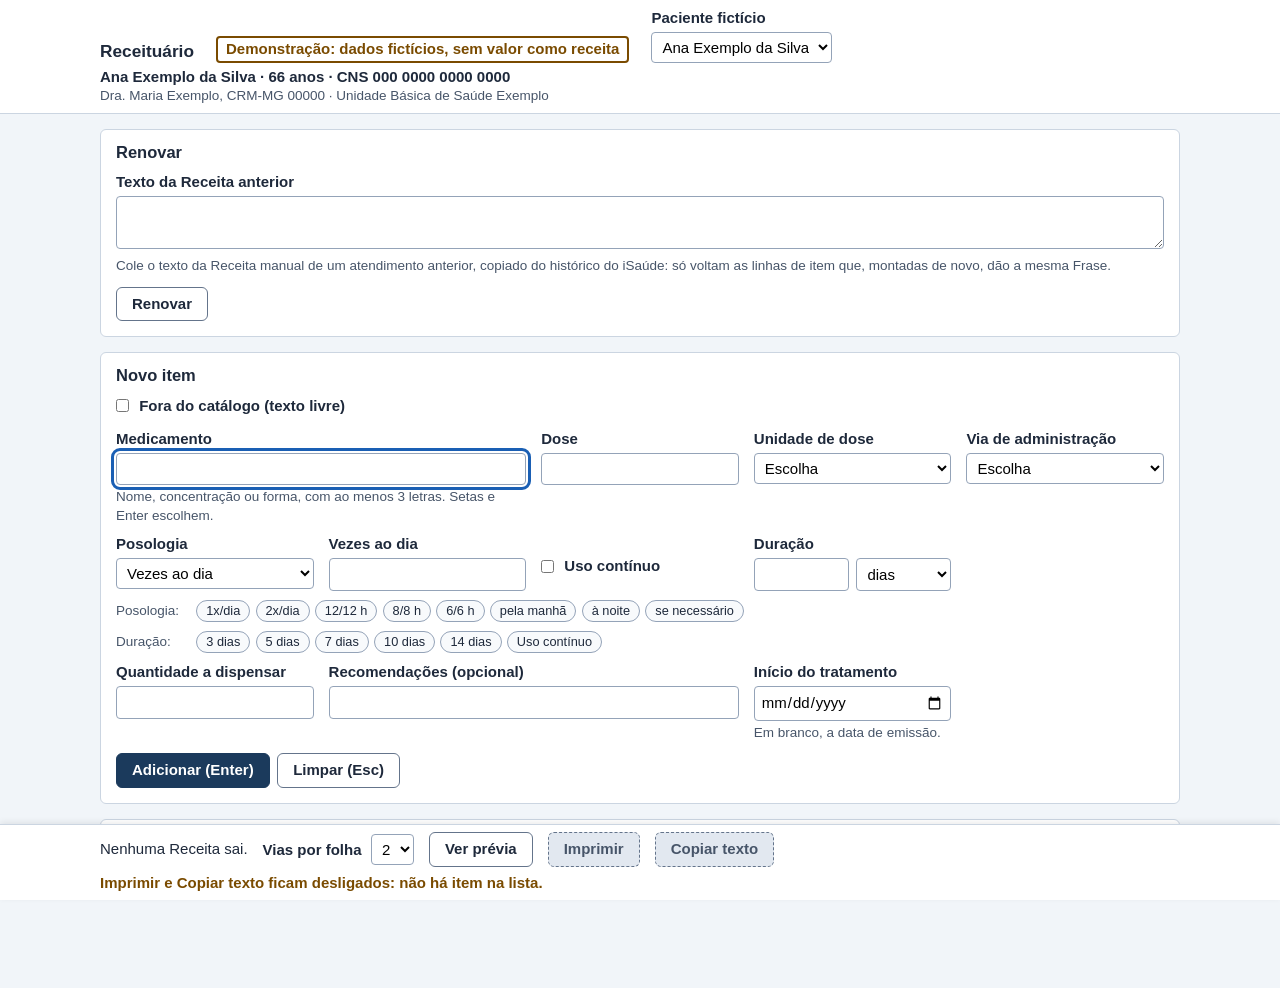
==== index.html @ 1be829ef "Publicação do Receituário (prescritor db83e1a)" ====
<!doctype html>
<html lang="pt-BR">
<head>
  <meta charset="utf-8">
  <meta name="viewport" content="width=device-width, initial-scale=1">
  <!-- A página não usa a rede nem envia formulário: a política vale em qualquer hospedagem. -->
  <meta http-equiv="Content-Security-Policy" content="default-src 'self'; connect-src 'none'; form-action 'none'; base-uri 'none'; object-src 'none'">
  <title>Receituário</title>
  <link rel="stylesheet" href="estilo.css">
  <script type="module" src="tela.js"></script>
</head>
<body>
  <!-- O topo fixo: quem é o paciente, quem prescreve e onde. Os dados vêm do iSaúde, pelo Favorito, ou da
       demonstração, com a página aberta direto. -->
  <header class="topo tela">
    <h1>Receituário</h1>
    <p class="selo" id="selo" hidden>Demonstração: dados fictícios, sem valor como receita</p>
    <div class="campo" id="bloco-paciente-ficticio" hidden>
      <label for="paciente-ficticio">Paciente fictício</label>
      <select id="paciente-ficticio"></select>
    </div>
    <div class="atendimento">
      <p id="topo-paciente"></p>
      <p id="topo-atendimento"></p>
    </div>
  </header>

  <!-- Aberta pelo Favorito: a espera pelos dados do iSaúde ou o motivo de eles não terem chegado. -->
  <p class="estado tela" id="estado" role="status"></p>

  <!-- Só aparece com os dados: os do Favorito ou os da demonstração. -->
  <main class="tela" id="principal" hidden>
    <!-- O Texto para colar da Receita anterior, copiado da Receita manual no histórico do iSaúde, volta como itens
         (ADR 0008). -->
    <section class="quadro" aria-labelledby="titulo-renovar">
      <h2 id="titulo-renovar">Renovar</h2>
      <label for="texto-renovar">Texto da Receita anterior</label>
      <textarea id="texto-renovar" rows="2" spellcheck="false" aria-describedby="ajuda-renovar"></textarea>
      <p class="ajuda" id="ajuda-renovar">Cole o texto da Receita manual de um atendimento anterior, copiado do histórico do iSaúde: só voltam as linhas de item que, montadas de novo, dão a mesma Frase.</p>
      <div class="botoes"><button type="button" class="botao" id="renovar">Renovar</button></div>
      <p class="resultado" id="resultado-renovar" role="status"></p>
      <ul class="nao-reconhecidas" id="nao-reconhecidas" aria-label="Linhas que não voltaram"></ul>
    </section>

    <!-- Enter adiciona o item (ou grava a edição), e Esc limpa o formulário (ou cancela a edição). -->
    <form id="item" class="quadro" autocomplete="off" novalidate aria-labelledby="titulo-item">
      <h2 id="titulo-item">Novo item</h2>

      <!-- Antes do Medicamento: o Tab do Medicamento vai direto à Dose, e Shift+Tab chega à caixa. -->
      <label for="foraDoCatalogo"><input type="checkbox" id="foraDoCatalogo"> Fora do catálogo (texto livre)</label>

      <div class="grade">
        <div class="campo largo" id="bloco-texto-livre" hidden>
          <label for="textoLivre">Medicamento fora do catálogo</label>
          <input id="textoLivre" autocomplete="off" spellcheck="false" aria-describedby="ajuda-texto-livre msgs-textoLivre">
          <p class="ajuda" id="ajuda-texto-livre">O nome, a concentração e a forma, como vão para a Frase.</p>
          <div class="msgs" id="msgs-textoLivre"></div>
        </div>
        <div class="campo" id="bloco-fornecimento" hidden>
          <label for="unidadeFornecimento">Unidade de fornecimento</label>
          <select id="unidadeFornecimento" aria-describedby="msgs-unidadeFornecimento"></select>
          <div class="msgs" id="msgs-unidadeFornecimento"></div>
        </div>
        <div class="campo largo" id="bloco-produto">
          <label for="produto">Medicamento</label>
          <div class="combobox">
            <input id="produto" type="text" autocomplete="off" spellcheck="false"
              role="combobox" aria-autocomplete="list" aria-expanded="false" aria-controls="lista-produtos"
              aria-describedby="ajuda-busca msgs-produto">
            <ul id="lista-produtos" class="resultados" role="listbox" aria-label="Produtos encontrados" hidden></ul>
          </div>
          <p class="ajuda" id="ajuda-busca">Nome, concentração ou forma, com ao menos 3 letras. Setas e Enter escolhem.</p>
          <!-- A contagem só para o leitor de tela: a lista já a mostra a quem enxerga. -->
          <p class="so-leitor" id="resumo-busca" role="status"></p>
          <div class="msgs" id="msgs-produto"></div>
        </div>
        <!-- Escondida na fracionada e nas Etapas, que têm a Dose de cada Turno e de cada Etapa. -->
        <div class="campo" id="bloco-dose">
          <label for="dose">Dose</label>
          <!-- Sem inputmode="decimal": o teclado numérico do celular não tem a barra de "1/2". -->
          <input id="dose" autocomplete="off" aria-describedby="msgs-dose">
          <div class="msgs" id="msgs-dose"></div>
        </div>
        <div class="campo">
          <label for="unidade">Unidade de dose</label>
          <select id="unidade" aria-describedby="msgs-unidade"></select>
          <div class="msgs" id="msgs-unidade"></div>
        </div>
        <div class="campo">
          <label for="viaAdministracao">Via de administração</label>
          <select id="viaAdministracao" aria-describedby="msgs-viaAdministracao"></select>
          <div class="msgs" id="msgs-viaAdministracao"></div>
        </div>
      </div>

      <div class="grade">
        <div class="campo">
          <label for="posologia">Posologia</label>
          <select id="posologia" aria-describedby="msgs-posologia">
            <option value="vezes_ao_dia" selected>Vezes ao dia</option>
            <option value="intervalo_horas">Intervalo de horas</option>
            <option value="por_turno">Por Turno</option>
            <!-- Uma Dose por Turno: na Montagem, é a Posologia por Turno sem o Turno escolhido. -->
            <option value="fracionada">Fracionada</option>
            <option value="vezes_por_semana">Vezes por semana</option>
            <option value="vezes_por_mes">Vezes por mês</option>
            <option value="dias_alternados">Dias alternados</option>
            <option value="se_necessario">Se necessário</option>
            <option value="dose_unica">Dose única</option>
            <option value="etapas">Etapas (desmame)</option>
          </select>
          <div class="msgs" id="msgs-posologia"></div>
        </div>
        <!-- Um campo por tipo de Posologia, e só o do tipo escolhido aparece. O escondido guarda o que foi digitado. -->
        <div class="campo" data-posologia="vezes_ao_dia">
          <label for="vezes">Vezes ao dia</label>
          <input id="vezes" inputmode="numeric" aria-describedby="msgs-vezes">
          <div class="msgs" id="msgs-vezes"></div>
        </div>
        <div class="campo" data-posologia="intervalo_horas" hidden>
          <label for="horas">A cada quantas horas</label>
          <input id="horas" inputmode="numeric" aria-describedby="msgs-horas">
          <div class="msgs" id="msgs-horas"></div>
        </div>
        <div class="campo" data-posologia="por_turno" hidden>
          <label for="turno">Turno</label>
          <select id="turno" aria-describedby="msgs-turno">
            <option value="" selected>Escolha</option>
            <option value="manha">Manhã</option>
            <option value="tarde">Tarde</option>
            <option value="noite">Noite</option>
          </select>
          <div class="msgs" id="msgs-turno"></div>
        </div>
        <div class="campo" data-posologia="fracionada" hidden>
          <label for="dose-manha">Dose pela manhã</label>
          <input id="dose-manha" autocomplete="off" aria-describedby="msgs-dose-manha">
          <div class="msgs" id="msgs-dose-manha"></div>
        </div>
        <div class="campo" data-posologia="fracionada" hidden>
          <label for="dose-tarde">Dose à tarde</label>
          <input id="dose-tarde" autocomplete="off" aria-describedby="msgs-dose-tarde">
          <div class="msgs" id="msgs-dose-tarde"></div>
        </div>
        <div class="campo" data-posologia="fracionada" hidden>
          <label for="dose-noite">Dose à noite</label>
          <input id="dose-noite" autocomplete="off" aria-describedby="ajuda-turnos msgs-dose-noite">
          <p class="ajuda" id="ajuda-turnos">Deixe em branco o Turno sem Dose.</p>
          <div class="msgs" id="msgs-dose-noite"></div>
        </div>
        <div class="campo" data-posologia="vezes_por_semana" hidden>
          <label for="vezes-semana">Vezes por semana</label>
          <input id="vezes-semana" inputmode="numeric" aria-describedby="msgs-vezes-semana">
          <div class="msgs" id="msgs-vezes-semana"></div>
        </div>
        <div class="campo" data-posologia="vezes_por_mes" hidden>
          <label for="vezes-mes">Vezes por mês</label>
          <input id="vezes-mes" inputmode="numeric" aria-describedby="msgs-vezes-mes">
          <div class="msgs" id="msgs-vezes-mes"></div>
        </div>
        <div class="campo" data-posologia="dias_alternados" hidden>
          <label for="aCadaDias">A cada quantos dias</label>
          <input id="aCadaDias" inputmode="numeric" aria-describedby="ajuda-aCadaDias msgs-aCadaDias">
          <p class="ajuda" id="ajuda-aCadaDias">2 é dia sim, dia não.</p>
          <div class="msgs" id="msgs-aCadaDias"></div>
        </div>
        <div class="campo" data-posologia="se_necessario" hidden>
          <label for="sintoma">Condição do se necessário</label>
          <select id="sintoma" aria-describedby="msgs-sintoma"></select>
          <div class="msgs" id="msgs-sintoma"></div>
        </div>
        <div class="campo" data-posologia="se_necessario" hidden>
          <label for="horas-minimas">Intervalo mínimo, em horas</label>
          <input id="horas-minimas" inputmode="numeric" aria-describedby="msgs-horas-minimas">
          <div class="msgs" id="msgs-horas-minimas"></div>
        </div>
        <div class="campo" data-posologia="se_necessario" hidden>
          <label for="maximoPorDia">No máximo, vezes ao dia (opcional)</label>
          <input id="maximoPorDia" inputmode="numeric" aria-describedby="msgs-maximoPorDia">
          <div class="msgs" id="msgs-maximoPorDia"></div>
        </div>
        <div class="campo" id="bloco-uso-continuo">
          <label class="caixa" for="usoContinuo"><input type="checkbox" id="usoContinuo" aria-describedby="msgs-usoContinuo"> Uso contínuo</label>
          <div class="msgs" id="msgs-usoContinuo"></div>
        </div>
        <!-- Escondida no Uso contínuo, que usa o Período de dispensação. -->
        <div class="campo" id="bloco-duracao">
          <label for="duracao">Duração</label>
          <div class="par">
            <input id="duracao" inputmode="numeric" aria-describedby="msgs-duracao">
            <select id="duracao-unidade" aria-label="Unidade da duração">
              <option value="dia">dias</option>
              <option value="semana">semanas</option>
              <option value="mes">meses</option>
            </select>
          </div>
          <div class="msgs" id="msgs-duracao"></div>
        </div>
        <div class="campo" id="bloco-periodo" hidden>
          <label for="periodoDispensacao">Período de dispensação, em dias</label>
          <input id="periodoDispensacao" inputmode="numeric" aria-describedby="ajuda-periodo msgs-periodoDispensacao">
          <p class="ajuda" id="ajuda-periodo">Em branco, vale o padrão do Tipo de receita.</p>
          <div class="msgs" id="msgs-periodoDispensacao"></div>
        </div>
      </div>

      <fieldset class="etapas" data-posologia="etapas" hidden>
        <legend>Etapas</legend>
        <p class="ajuda" id="ajuda-etapas">Cada Etapa começa quando a anterior termina. A Dose vai na Unidade de dose escolhida acima.</p>
        <div class="campo">
          <label for="numero-de-etapas">Quantas Etapas</label>
          <select id="numero-de-etapas" aria-describedby="ajuda-etapas">
            <option selected>2</option>
            <option>3</option>
            <option>4</option>
            <option>5</option>
            <option>6</option>
          </select>
        </div>
        <!-- As Etapas saem do modelo abaixo. -->
        <div id="etapas"></div>
        <p class="ajuda" id="conta-etapas"></p>
      </fieldset>

      <!-- Os atalhos preenchem os campos, que continuam editáveis. Ficam fora da ordem do Tab. -->
      <div class="atalhos" role="group" aria-label="Atalhos de Posologia">
        <span>Posologia:</span>
        <button type="button" tabindex="-1" data-posologia-atalho="vezes_ao_dia" data-campo="vezes" data-valor="1">1x/dia</button>
        <button type="button" tabindex="-1" data-posologia-atalho="vezes_ao_dia" data-campo="vezes" data-valor="2">2x/dia</button>
        <button type="button" tabindex="-1" data-posologia-atalho="intervalo_horas" data-campo="horas" data-valor="12">12/12 h</button>
        <button type="button" tabindex="-1" data-posologia-atalho="intervalo_horas" data-campo="horas" data-valor="8">8/8 h</button>
        <button type="button" tabindex="-1" data-posologia-atalho="intervalo_horas" data-campo="horas" data-valor="6">6/6 h</button>
        <button type="button" tabindex="-1" data-posologia-atalho="por_turno" data-campo="turno" data-valor="manha">pela manhã</button>
        <button type="button" tabindex="-1" data-posologia-atalho="por_turno" data-campo="turno" data-valor="noite">à noite</button>
        <button type="button" tabindex="-1" data-posologia-atalho="se_necessario" data-campo="sintoma">se necessário</button>
      </div>
      <div class="atalhos" id="atalhos-duracao" role="group" aria-label="Atalhos de duração">
        <span>Duração:</span>
        <button type="button" tabindex="-1" data-campo="duracao" data-valor="3">3 dias</button>
        <button type="button" tabindex="-1" data-campo="duracao" data-valor="5">5 dias</button>
        <button type="button" tabindex="-1" data-campo="duracao" data-valor="7">7 dias</button>
        <button type="button" tabindex="-1" data-campo="duracao" data-valor="10">10 dias</button>
        <button type="button" tabindex="-1" data-campo="duracao" data-valor="14">14 dias</button>
        <button type="button" tabindex="-1" data-campo="usoContinuo">Uso contínuo</button>
      </div>

      <div class="grade">
        <!-- Escondida nas Etapas, que têm a Quantidade a dispensar de cada Etapa. -->
        <div class="campo" id="bloco-quantidade">
          <label for="quantidadeDispensar">Quantidade a dispensar</label>
          <!-- Em branco, vale a sugerida, que aparece no campo; o número digitado é o Ajuste manual. -->
          <input id="quantidadeDispensar" inputmode="numeric" aria-describedby="ajuda-quantidade msgs-quantidadeDispensar">
          <p class="ajuda" id="ajuda-quantidade"></p>
          <div class="msgs" id="msgs-quantidadeDispensar"></div>
        </div>
        <div class="campo largo">
          <label for="recomendacoes">Recomendações (opcional)</label>
          <!-- Uma linha só: o Texto para colar leva o item numa linha, e a Renovação lê linha a linha. -->
          <input id="recomendacoes" autocomplete="off" aria-describedby="msgs-recomendacoes">
          <div class="msgs" id="msgs-recomendacoes"></div>
        </div>
        <div class="campo">
          <label for="inicio">Início do tratamento</label>
          <input id="inicio" type="date" aria-describedby="ajuda-inicio msgs-inicio">
          <p class="ajuda" id="ajuda-inicio">Em branco, a data de emissão.</p>
          <div class="msgs" id="msgs-inicio"></div>
        </div>
        <!-- Só aparece quando a Montagem a pede: a Receita de Controle Especial acima do limite de tratamento. -->
        <div class="campo largo" id="bloco-justificativa" hidden>
          <label for="justificativa">Justificativa, com o CID</label>
          <input id="justificativa" autocomplete="off" aria-describedby="ajuda-justificativa msgs-justificativa">
          <p class="ajuda" id="ajuda-justificativa">Por exemplo: "CID F33.2: tratamento de manutenção". Sai impressa nas 2 Vias.</p>
          <div class="msgs" id="msgs-justificativa"></div>
        </div>
      </div>

      <!-- O que não é de nenhum campo da tela. -->
      <div class="msgs" id="msgs-geral"></div>
      <p class="frase-ao-vivo" id="frase" aria-live="polite"></p>

      <div class="botoes">
        <button type="button" class="botao primario" id="salvar">Adicionar (Enter)</button>
        <button type="button" class="botao" id="limpar">Limpar (Esc)</button>
      </div>
    </form>

    <section class="quadro" aria-labelledby="titulo-itens">
      <h2 id="titulo-itens">Itens</h2>
      <ol class="itens-da-lista" id="itens"></ol>
      <p class="vazio" id="sem-itens">Nenhum item.</p>
    </section>
  </main>

  <!-- A barra fixa: as Receitas que vão sair, os alertas e os bloqueios, e os botões. -->
  <footer class="barra tela" id="barra" aria-label="Resumo das Receitas" hidden>
    <div class="linha">
      <p id="receitas-que-saem"></p>
      <div class="vias">
        <label for="vias-por-folha">Vias por folha</label>
        <select id="vias-por-folha">
          <option>1</option>
          <option selected>2</option>
        </select>
      </div>
      <button type="button" class="botao" id="ver-previa">Ver prévia</button>
      <button type="button" class="botao primario" id="imprimir" aria-describedby="motivo-desligado">Imprimir</button>
      <button type="button" class="botao" id="copiar" aria-describedby="motivo-desligado">Copiar texto</button>
      <p class="alerta" id="motivo-desligado"></p>
      <!-- Não some sozinho: só quando a lista muda e o texto copiado deixa de ser o da Receita. -->
      <p id="copiado" aria-live="polite"></p>
    </div>
    <div class="msgs" id="avisos-da-barra"></div>
  </footer>

  <!-- A prévia, por cima da tela: Esc fecha (é o próprio <dialog>). -->
  <dialog class="previa tela" id="previa" aria-labelledby="titulo-previa">
    <div class="cabeca">
      <h2 id="titulo-previa">Prévia do impresso</h2>
      <button type="button" class="botao" id="fechar-previa">Fechar (Esc)</button>
    </div>
    <div class="msgs" id="avisos-previa"></div>
    <div id="folhas-previa"></div>
  </dialog>
  <!-- O que o papel leva: as mesmas folhas da prévia, postas aqui antes de imprimir. -->
  <div class="impressao" id="impressao"></div>

  <!-- O modelo de uma Etapa: a tela o copia uma vez por Etapa, com {i} trocado pelo índice, a partir de 0, e {n} pelo
       número. Os ids são o campo do erro da Montagem: "etapas[0].dose". -->
  <template id="modelo-etapa">
    <fieldset class="etapa grade">
      <legend>Etapa {n}</legend>
      <div class="campo">
        <label for="etapas[{i}].dose">Dose</label>
        <input id="etapas[{i}].dose" autocomplete="off" aria-describedby="msgs-etapas[{i}].dose">
        <div class="msgs" id="msgs-etapas[{i}].dose"></div>
      </div>
      <div class="campo">
        <label for="etapas[{i}].posologia">Posologia</label>
        <select id="etapas[{i}].posologia" aria-describedby="msgs-etapas[{i}].posologia">
          <option value="vezes_ao_dia" selected>Vezes ao dia</option>
          <option value="intervalo_horas">Intervalo de horas</option>
          <option value="vezes_por_semana">Vezes por semana</option>
          <option value="vezes_por_mes">Vezes por mês</option>
          <option value="dias_alternados">Dias alternados</option>
        </select>
        <div class="msgs" id="msgs-etapas[{i}].posologia"></div>
      </div>
      <div class="campo">
        <!-- O rótulo muda com a Posologia da Etapa. -->
        <label for="etapas[{i}].numero">Vezes ao dia</label>
        <input id="etapas[{i}].numero" inputmode="numeric" aria-describedby="msgs-etapas[{i}].numero">
        <div class="msgs" id="msgs-etapas[{i}].numero"></div>
      </div>
      <div class="campo">
        <label for="etapas[{i}].duracao">Duração</label>
        <div class="par">
          <input id="etapas[{i}].duracao" inputmode="numeric" aria-describedby="msgs-etapas[{i}].duracao">
          <select id="etapas[{i}].duracao-unidade" aria-label="Unidade da duração da Etapa {n}">
            <option value="dia" selected>dias</option>
            <option value="semana">semanas</option>
            <option value="mes">meses</option>
          </select>
        </div>
        <div class="msgs" id="msgs-etapas[{i}].duracao"></div>
      </div>
      <div class="campo">
        <label for="etapas[{i}].quantidadeDispensar">Quantidade a dispensar</label>
        <input id="etapas[{i}].quantidadeDispensar" inputmode="numeric" aria-describedby="msgs-etapas[{i}].quantidadeDispensar">
        <div class="msgs" id="msgs-etapas[{i}].quantidadeDispensar"></div>
      </div>
    </fieldset>
  </template>
</body>
</html>
---- estilo.css ----
/* A tela tem uma coluna, na ordem do trabalho (spec da Fase 2, seção 2): o topo fixo com o paciente, Renovar, o
   formulário do item, a lista e a barra fixa no rodapé. Cabe numa tela de 1366×768. Nada é indicado só por cor: o erro, o alerta e o bloqueio levam o nome. */
:root { color-scheme: light; font-family: -apple-system, BlinkMacSystemFont, "Segoe UI", Roboto, "Helvetica Neue", Arial, sans-serif; font-size: 15px; line-height: 1.35; }
[hidden] { display: none !important; } /* vence o display: grid e flex dos blocos */
/* O campo que recebe o foco não fica embaixo do topo nem da barra, que são fixos.
   shortcut: alturas fixas, as maiores do topo e da barra em 1366×768; medir com JavaScript se elas passarem disso. */
html { scroll-padding: 8rem 0 10rem; }
body { margin: 0; background: #f1f5f9; color: #1e293b; }
:focus-visible { outline: 3px solid #1a5fb4; outline-offset: 2px; }

/* O topo ocupa a largura toda, com o conteúdo na coluna da tela. */
.topo { position: sticky; top: 0; z-index: 10; display: flex; flex-wrap: wrap; align-items: end; gap: .25rem 1.5rem; padding: .5rem max(1rem, calc((100% - 72rem) / 2)); background: #fff; border-bottom: 1px solid #cbd5e1; }
.topo h1 { margin: 0; font-size: 1.15rem; }
.selo { margin: 0; padding: .1rem .5rem; border: 2px solid #7a4b00; border-radius: 4px; color: #7a4b00; font-weight: 700; }
.topo .campo label { margin-top: 0; }
.atendimento p { margin: 0; }
#topo-paciente { font-weight: 700; }
#topo-atendimento { font-size: .9rem; color: #475569; }
/* A espera e o erro, no lugar do formulário. Vazio, o estado fica sem altura, mas presente, para a mudança ser lida. */
.estado { max-width: 72rem; margin: 2rem auto; padding: 0 1rem; font-size: 1.1rem; }
.estado:empty { margin: 0; }

main.tela { max-width: 72rem; margin: 1rem auto; padding: 0 1rem; }
.quadro { margin-bottom: 1rem; padding: .75rem 1rem 1rem; background: #fff; border: 1px solid #cbd5e1; border-radius: 6px; }
.quadro h2 { margin: 0; font-size: 1.1rem; }
/* A página "Criar o favorito": o Prescritor e cada unidade num quadro com legenda, e o link com cara de botão, para
   arrastar até a barra de favoritos. */
fieldset.quadro { min-width: 0; }
fieldset.quadro > legend { font-size: 1.1rem; font-weight: 700; }
.link-favorito { display: inline-block; padding: .4rem 1rem; border: 2px solid #1b3a5c; border-radius: 999px; color: #1b3a5c; font-weight: 700; }

/* Os campos lado a lado, cada um com a largura mínima dele, dobrando para a linha de baixo quando falta espaço. */
.grade { display: grid; grid-template-columns: repeat(auto-fill, minmax(11rem, 1fr)); gap: 0 1rem; align-items: start; }
.grade > .largo { grid-column: span 2; }
label { display: block; margin: .6rem 0 .25rem; font-weight: 600; }
label.caixa { margin-top: 2.1rem; }
input, select, button { font: inherit; }
input, select { width: 100%; box-sizing: border-box; padding: .35rem .4rem; border: 1px solid #94a3b8; border-radius: 4px; background: #fff; color: #000; }
input[type="checkbox"] { width: auto; margin: 0 .4rem 0 0; vertical-align: -.1rem; }
input::placeholder { color: #475569; } /* a sugerida e o padrão, que valem com o campo em branco */
option:disabled { color: #94a3b8; }
/* As Etapas, cada uma no seu quadro, dentro do quadro delas. */
fieldset.etapas, fieldset.etapa { margin: .75rem 0 0; padding: 0 .75rem .5rem; border: 1px solid #cbd5e1; border-radius: 4px; }
fieldset legend { padding: 0 .25rem; font-weight: 600; }
#numero-de-etapas { width: auto; }
.par { display: flex; gap: .5rem; }
.par > select { width: auto; }
[aria-invalid="true"] { border: 2px solid #a51d2d; }
.msgs p, .ajuda { margin: .2rem 0 0; font-size: .9rem; }
.ajuda { color: #475569; }
.erro { color: #a51d2d; font-weight: 600; }
.alerta { color: #7a4b00; font-weight: 600; }

.atalhos { display: flex; flex-wrap: wrap; align-items: center; gap: .35rem; margin-top: .6rem; }
.atalhos span { min-width: 5rem; font-size: .9rem; color: #475569; }
.atalhos button { padding: .1rem .6rem; border: 1px solid #94a3b8; border-radius: 999px; background: #f8fafc; color: #1e293b; font-size: .85rem; cursor: pointer; }

.frase-ao-vivo { margin: .75rem 0 0; padding: .5rem .75rem; border-left: 4px solid #1b3a5c; background: #f1f5f9; }
/* Vazias, as regiões que o leitor de tela lê ficam sem altura, mas presentes: com display: none, a mudança não é lida. */
.frase-ao-vivo:empty, .resultado:empty { margin: 0; padding: 0; border: 0; }
.botoes { display: flex; flex-wrap: wrap; gap: .5rem; margin-top: .75rem; }
.botao { padding: .4rem 1rem; border: 1px solid #64748b; border-radius: 6px; background: #fff; color: #1e293b; font-weight: 600; cursor: pointer; }
.botao.primario { border-color: #1b3a5c; background: #1b3a5c; color: #fff; }
/* Desligado: o motivo vai em texto ao lado; a borda tracejada não depende da cor. */
.botao:disabled { border: 1px dashed #64748b; background: #e2e8f0; color: #475569; cursor: not-allowed; }

/* Renovar: o campo do texto colado e as linhas que não voltaram. */
textarea { width: 100%; box-sizing: border-box; padding: .35rem .4rem; border: 1px solid #94a3b8; border-radius: 4px; font: inherit; resize: vertical; }
.resultado { margin: .5rem 0 0; }
.nao-reconhecidas:empty { display: none; }
.nao-reconhecidas { margin: .5rem 0 0; padding-left: 1.25rem; }
.nao-reconhecidas li { padding: .3rem 0; border-bottom: 1px solid #e2e8f0; }
.nao-reconhecidas p { margin: 0; }
.nao-reconhecidas .botao { padding: .1rem .6rem; font-size: .85rem; }

/* A barra fixa no rodapé, na largura toda, com o conteúdo na coluna da tela, como o topo. */
.barra { position: sticky; bottom: 0; z-index: 10; padding: .5rem max(1rem, calc((100% - 72rem) / 2)); background: #fff; border-top: 1px solid #cbd5e1; box-shadow: 0 -2px 6px rgb(0 0 0 / .08); }
.barra .linha { display: flex; flex-wrap: wrap; align-items: center; gap: .4rem 1rem; }
.barra p { margin: 0; }
#motivo-desligado:empty { display: none; }
.barra .vias label { display: inline; margin: 0 .35rem 0 0; }
.barra .vias select { width: auto; }
.barra .msgs p { margin-top: .2rem; }
/* Muitos alertas rolam dentro da barra, para ela não tomar a tela. */
#avisos-da-barra { max-height: 4.5rem; overflow-y: auto; }

/* A prévia, por cima da tela, com as folhas do tamanho do papel. */
.previa { width: 100%; padding: 0; border: 1px solid #64748b; border-radius: 6px; background: #e2e8f0; }
.previa::backdrop { background: rgb(0 0 0 / .5); }
.previa .cabeca { position: sticky; top: 0; z-index: 1; display: flex; justify-content: space-between; align-items: center; padding: .5rem 1rem; background: #fff; border-bottom: 1px solid #cbd5e1; }
.previa h2 { margin: 0; font-size: 1.1rem; }
#avisos-previa { padding: 0 1rem; }
#avisos-previa:empty { display: none; }
#folhas-previa > .vazio { padding: 1rem; }

/* A lista da busca flutua sob o campo, com o Produto em foco contornado, e não só colorido. */
.combobox { position: relative; }
.resultados { position: absolute; top: 100%; left: 0; right: 0; z-index: 20; max-height: 16rem; overflow-y: auto; margin: 0; padding: 0; list-style: none; background: #fff; border: 1px solid #94a3b8; box-shadow: 0 4px 12px rgb(0 0 0 / .15); }
.resultados li { padding: .3rem .5rem; border-bottom: 1px solid #e2e8f0; cursor: default; }
.resultados li[aria-selected="true"] { background: #dbeafe; outline: 2px solid #1a5fb4; outline-offset: -2px; }
.resultados .descricao { margin: 0; font-size: .85rem; color: #475569; }
.resultados .sem-escolha { color: #475569; }
/* Só para o leitor de tela. */
.so-leitor { position: absolute; width: 1px; height: 1px; overflow: hidden; clip-path: inset(50%); white-space: nowrap; }

.itens-da-lista { margin: .5rem 0 0; padding-left: 1.75rem; }
.itens-da-lista li { padding: .4rem 0; border-bottom: 1px solid #e2e8f0; }
.itens-da-lista p { margin: 0; }
.itens-da-lista .msgs p, .itens-da-lista .erro, .itens-da-lista .alerta { font-size: .9rem; }
.itens-da-lista .acoes { margin-top: .25rem; }
.itens-da-lista .botao { padding: .1rem .6rem; font-size: .85rem; }
.em-edicao { background: #fef9c3; }
.vazio { margin: .5rem 0 0; color: #475569; }

/* A folha, a mesma na tela (prévia) e no papel: A4 retrato com uma Via, ou A4 paisagem com as 2 Vias lado a lado em
   blocos A5 retrato (ADR 0006). A página nomeada põe cada folha na sua orientação. */
@page { size: A4; margin: 0; } /* margem 0: o navegador não imprime cabeçalho e rodapé próprios, como a data da impressão */
@page paisagem { size: A4 landscape; }
.folha { box-sizing: border-box; display: flex; width: 210mm; max-width: 100%; min-height: 297mm; margin: 1rem auto; border: 1px solid #999; background: #fff; }
.folha.paisagem { page: paisagem; width: 297mm; min-height: 210mm; }
/* A folha em que se mede o que cabe (ADR 0006): fora da vista, na largura do papel, sem a borda e na altura do que leva. */
.folha.medida { position: absolute; visibility: hidden; max-width: none; min-height: 0; margin: 0; border: 0; }
/* O impresso compacto (spec da Fase 2, seção 4): sem brasão nem logo, o cabeçalho e o paciente em poucas linhas e cada
   item em 2, para sair menos folhas a assinar. A letra do item não fica abaixo de 10 pt. overflow: hidden só corta a
   marca d'água girada: a Via que não cabe continua na folha seguinte. */
.via { flex: 1; min-width: 0; position: relative; overflow: hidden; display: flex; flex-direction: column; padding: 8mm 12mm; font-size: 10pt; line-height: 1.3; color: #000; }
.via p { margin: 0; }
.via footer { flex: 1; display: flex; flex-direction: column; }
.cabecalho { text-align: center; }
.cabecalho .institucional { font-weight: 700; text-transform: uppercase; }
.via .titulo { margin: 1.5mm 0; text-align: center; font-size: 10.5pt; text-transform: uppercase; }
.paciente { padding: 1mm 0; border-top: 1px solid #000; border-bottom: 1px solid #000; }
.itens { list-style: none; margin: 1.5mm 0 0; padding: 0; }
.item { break-inside: avoid; margin-bottom: 1.5mm; }
.item .cab { display: flex; justify-content: space-between; gap: 4mm; }
.item .cab b { text-align: right; }
.item .pos { padding-left: 4mm; }
.assinatura { width: 85mm; max-width: 100%; margin: 10mm auto 0; padding-top: 1mm; border-top: 1px solid #000; text-align: center; }
/* Blocos que a farmácia preenche, lado a lado, como no modelo da Anvisa: cada campo com uma linha em branco. */
/* O bloco com mais de 2 campos, como o do comprador, os põe em duas colunas. */
.em-branco { display: flex; gap: 3mm; margin-top: 4mm; }
.bloco-em-branco { flex: 1; border: 1px solid #000; padding: 1mm 2.5mm 1.5mm; font-size: .75rem; }
.bloco-em-branco.em-colunas { flex: 2; }
.bloco-em-branco h4 { margin: 0; font-size: .75rem; text-transform: uppercase; }
.bloco-em-branco dl { display: grid; grid-template-columns: auto 1fr; column-gap: 2mm; margin: 0; align-items: end; }
.bloco-em-branco.em-colunas dl { grid-template-columns: auto 1fr auto 1fr; }
/* No bloco estreito, como o do fornecedor, a linha vai embaixo do campo, para caber a assinatura do farmacêutico. */
.bloco-em-branco:not(.em-colunas) dl { grid-template-columns: 1fr; }
.bloco-em-branco:not(.em-colunas) dd { min-height: 6mm; }
.bloco-em-branco dt { white-space: nowrap; margin-top: .5mm; }
.bloco-em-branco dd { margin: 0; border-bottom: 1px solid #000; min-height: 4mm; }
.via .marca { margin-top: auto; padding: .25rem; border: 2px solid #000; text-align: center; font-weight: 700; }
/* O nome do paciente e "Folha {n} de {m}", no pé de toda folha, logo abaixo da marca na última. */
.via .rodape { margin: auto 0 0; padding-top: 1mm; text-align: right; font-size: 9pt; }
.via .marca + .rodape { margin-top: 1mm; }
.marca-fundo { position: absolute; top: 45%; left: -10%; right: -10%; margin: 0; transform: rotate(-30deg); text-align: center; font-size: 2.6rem; font-weight: 700; color: rgba(0, 0, 0, .12); pointer-events: none; }

/* No bloco A5, a linha pontilhada entre as Vias e as margens mais justas. O cabeçalho é o mesmo da folha retrato. */
.paisagem .via { padding: 6mm 8mm; }
.paisagem .via + .via { border-left: 1px dotted #000; }
.paisagem .marca-fundo { font-size: 2rem; }

/* Na tela, as folhas só aparecem na prévia; no papel, só as da impressão. */
@media screen { .impressao { display: none; } }
@media print {
  .tela { display: none; }
  body { padding: 0; background: #fff; }
  /* Um fio abaixo da folha, para o arredondamento não empurrar uma folha em branco. */
  .folha { width: auto; min-height: 296.5mm; margin: 0; border: none; }
  .folha.paisagem { width: auto; min-height: 209.5mm; }
  .folha:not(:last-child) { break-after: page; }
}
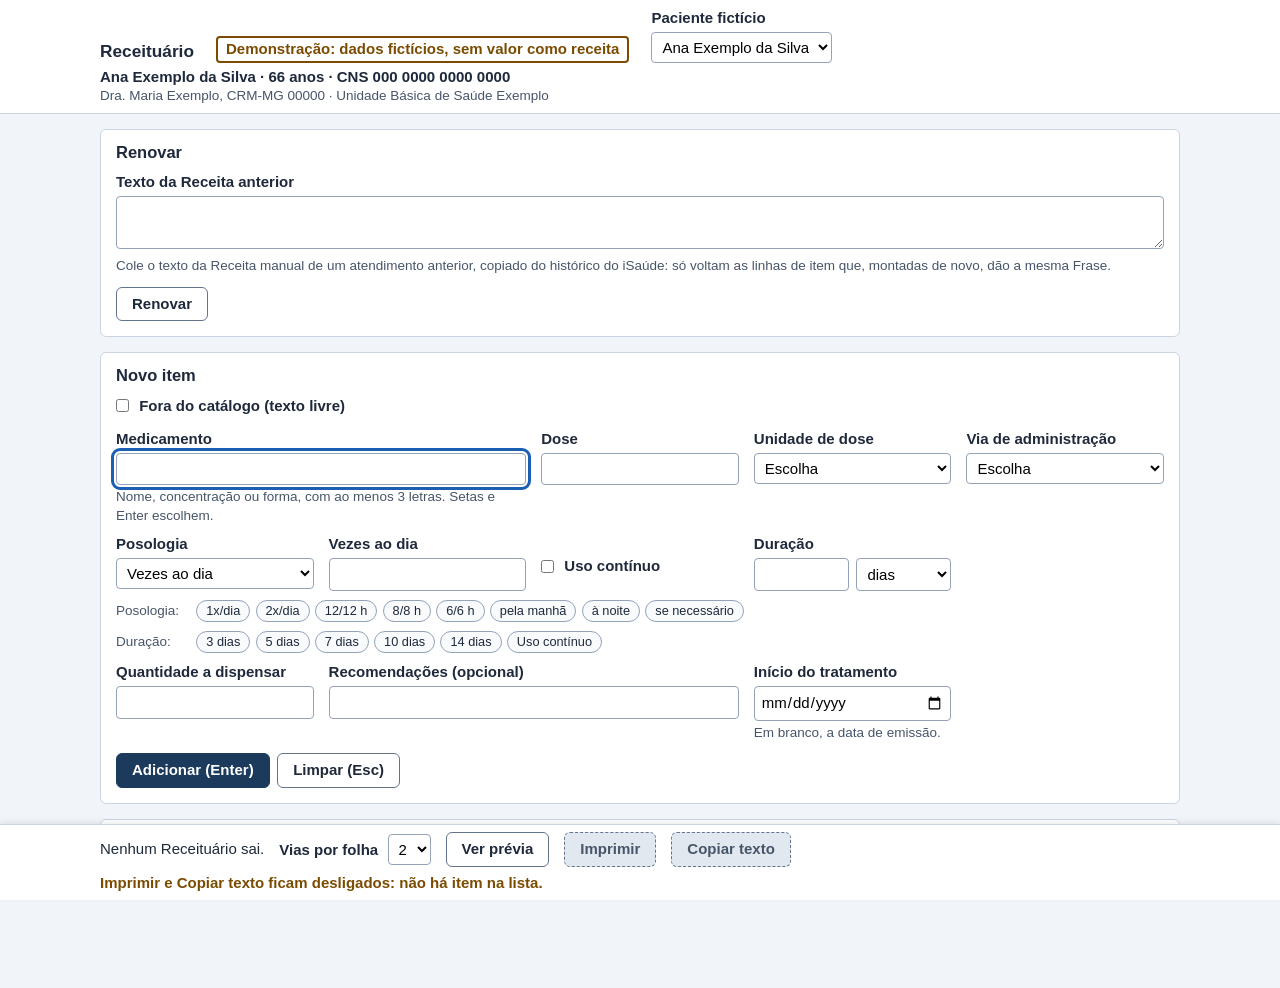
==== commit 8e32ebd8: "Tipos de receita passam a se chamar Receituário Os quatro tipos mudam de nome na tela, no impresso e" ====
--- a/index.html
+++ b/index.html
@@ -61,6 +61,12 @@
           <select id="unidadeFornecimento" aria-describedby="msgs-unidadeFornecimento"></select>
           <div class="msgs" id="msgs-unidadeFornecimento"></div>
         </div>
+        <!-- Fora do catálogo, o Prescritor escolhe o Tipo de receita, que o catálogo não sabe. -->
+        <div class="campo" id="bloco-tipo-de-receita" hidden>
+          <label for="tipoDeReceita">Tipo de receituário</label>
+          <select id="tipoDeReceita" aria-describedby="msgs-tipoDeReceita"></select>
+          <div class="msgs" id="msgs-tipoDeReceita"></div>
+        </div>
         <div class="campo largo" id="bloco-produto">
           <label for="produto">Medicamento</label>
           <div class="combobox">
@@ -199,7 +205,7 @@
         <div class="campo" id="bloco-periodo" hidden>
           <label for="periodoDispensacao">Período de dispensação, em dias</label>
           <input id="periodoDispensacao" inputmode="numeric" aria-describedby="ajuda-periodo msgs-periodoDispensacao">
-          <p class="ajuda" id="ajuda-periodo">Em branco, vale o padrão do Tipo de receita.</p>
+          <p class="ajuda" id="ajuda-periodo">Em branco, vale o padrão do Tipo de receituário.</p>
           <div class="msgs" id="msgs-periodoDispensacao"></div>
         </div>
       </div>
@@ -286,13 +292,15 @@
 
     <section class="quadro" aria-labelledby="titulo-itens">
       <h2 id="titulo-itens">Itens</h2>
+      <!-- Marca ou desmarca a caixa "imprimir" de todos os itens. Só aparece com item na lista. -->
+      <label class="todos" id="bloco-todos" for="imprimir-todos" hidden><input type="checkbox" id="imprimir-todos"> imprimir todos</label>
       <ol class="itens-da-lista" id="itens"></ol>
       <p class="vazio" id="sem-itens">Nenhum item.</p>
     </section>
   </main>
 
   <!-- A barra fixa: as Receitas que vão sair, os alertas e os bloqueios, e os botões. -->
-  <footer class="barra tela" id="barra" aria-label="Resumo das Receitas" hidden>
+  <footer class="barra tela" id="barra" aria-label="Resumo dos Receituários" hidden>
     <div class="linha">
       <p id="receitas-que-saem"></p>
       <div class="vias">
--- a/estilo.css
+++ b/estilo.css
@@ -110,6 +110,11 @@
 .itens-da-lista .acoes { margin-top: .25rem; }
 .itens-da-lista .botao { padding: .1rem .6rem; font-size: .85rem; }
 .em-edicao { background: #fef9c3; }
+/* A caixa "imprimir" de cada item, na linha dos botões. O item desmarcado diz "(fora desta impressão)", e não só muda de cor. */
+.itens-da-lista label { display: inline; margin: 0 .75rem 0 0; font-weight: 400; }
+/* A caixa "imprimir todos", acima da lista, alinhada com as caixas dos itens. */
+.todos { margin: .5rem 0 0 1.75rem; font-weight: 400; }
+.fora-da-impressao .frase { color: #475569; }
 .vazio { margin: .5rem 0 0; color: #475569; }
 
 /* A folha, a mesma na tela (prévia) e no papel: A4 retrato com uma Via, ou A4 paisagem com as 2 Vias lado a lado em
@@ -128,7 +133,8 @@
 .via footer { flex: 1; display: flex; flex-direction: column; }
 .cabecalho { text-align: center; }
 .cabecalho .institucional { font-weight: 700; text-transform: uppercase; }
-.via .titulo { margin: 1.5mm 0; text-align: center; font-size: 10.5pt; text-transform: uppercase; }
+/* O título que não cabe numa linha, na meia folha, divide-se em duas de tamanho parecido, sem palavra sozinha na 2ª. */
+.via .titulo { margin: 1.5mm 0; text-align: center; font-size: 10.5pt; text-transform: uppercase; text-wrap: balance; }
 .paciente { padding: 1mm 0; border-top: 1px solid #000; border-bottom: 1px solid #000; }
 .itens { list-style: none; margin: 1.5mm 0 0; padding: 0; }
 .item { break-inside: avoid; margin-bottom: 1.5mm; }
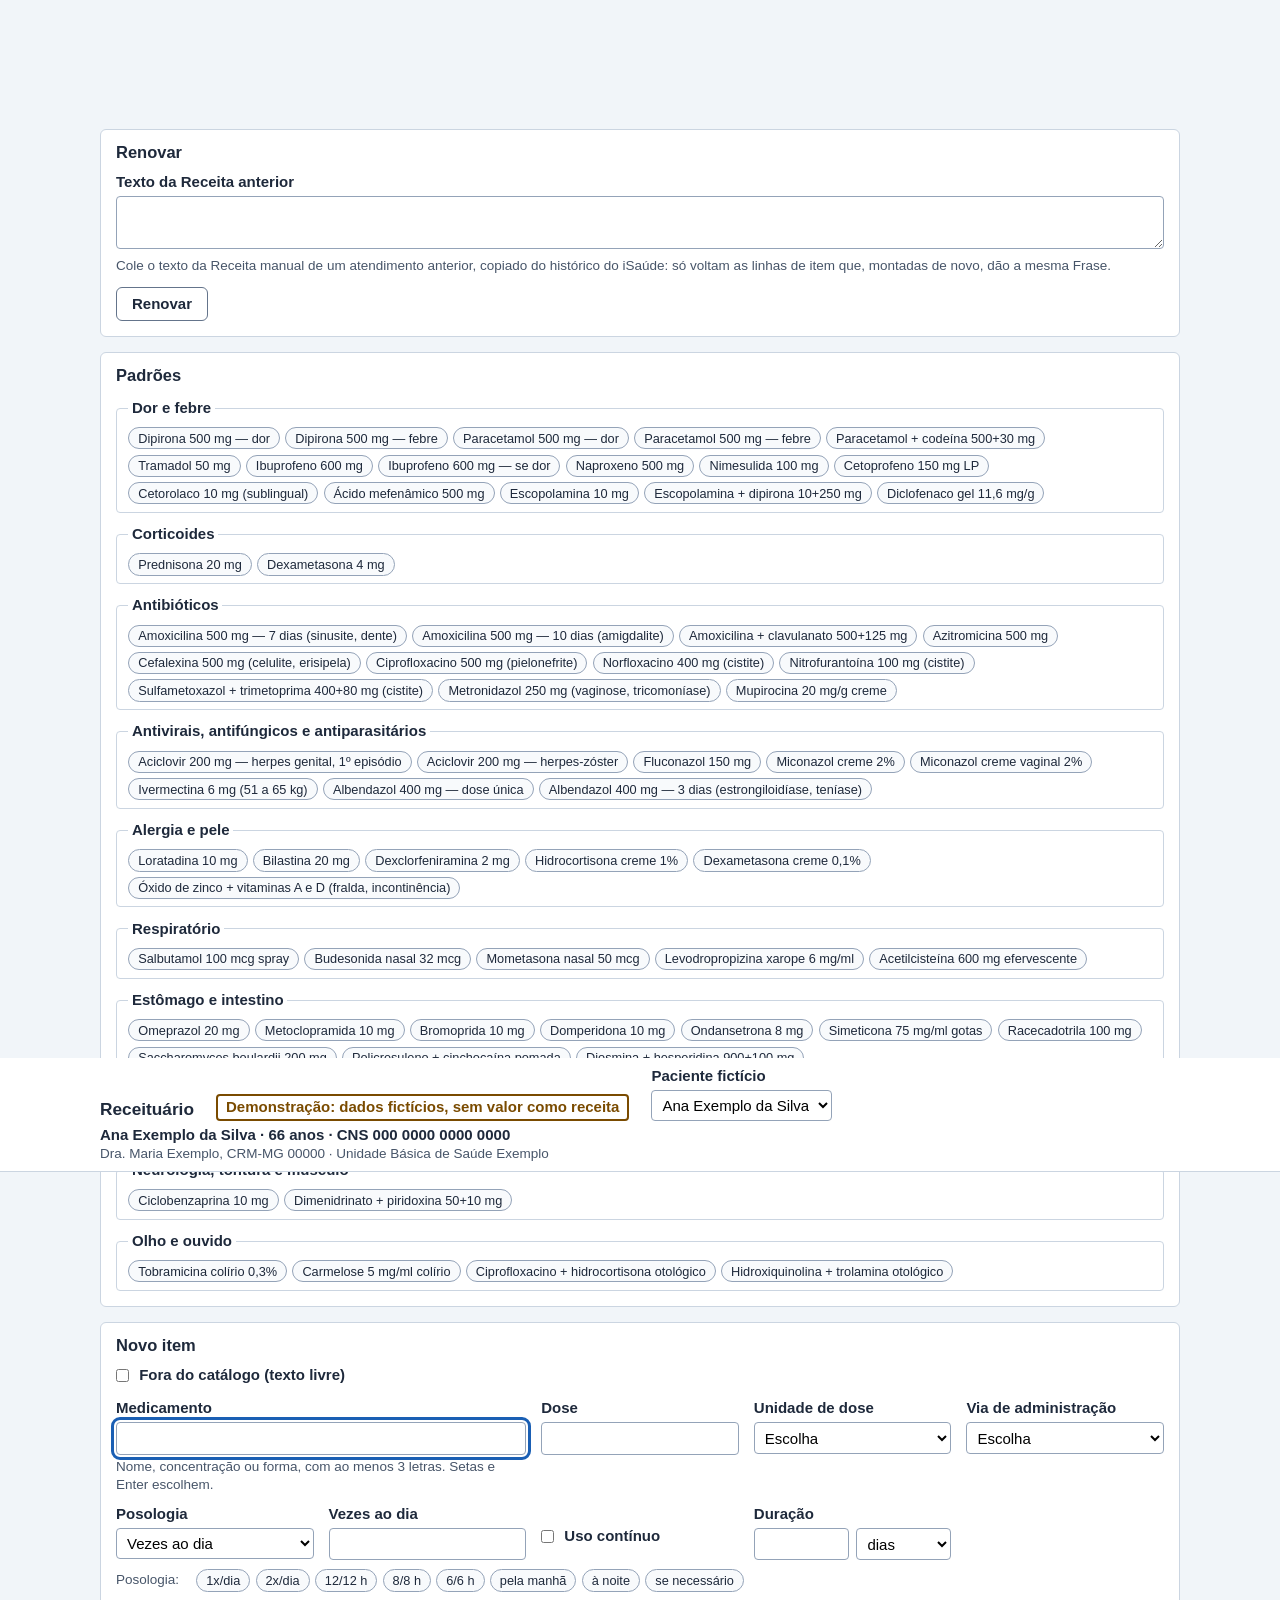
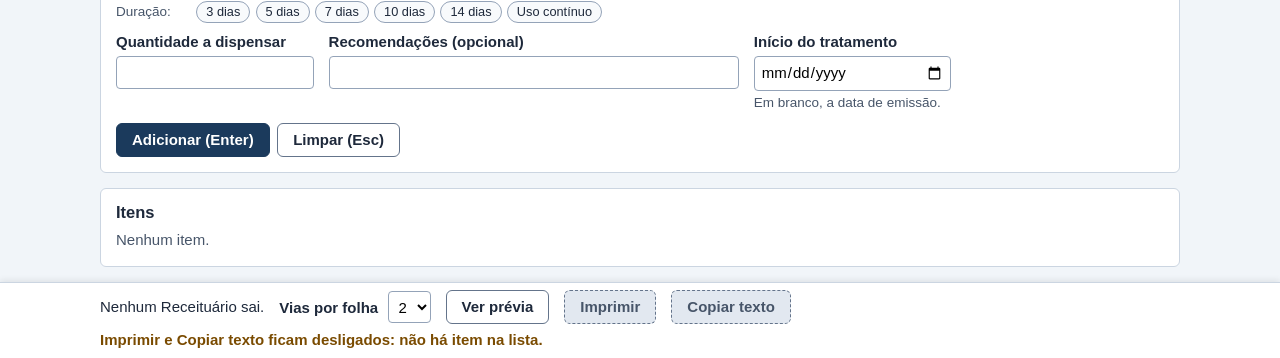
==== commit 4b3b71a8: "Quadro Padrões preenche o Novo item com um clique Co-Authored-By: Claude Opus 5.5 <noreply@anthropic" ====
--- a/index.html
+++ b/index.html
@@ -42,6 +42,13 @@
       <ul class="nao-reconhecidas" id="nao-reconhecidas" aria-label="Linhas que não voltaram"></ul>
     </section>
 
+    <!-- Os Padrões (ADR 0011): o clique preenche o Novo item, e o Enter o acrescenta. Some abaixo de 12 anos. -->
+    <section class="quadro padroes" id="quadro-padroes" aria-labelledby="titulo-padroes">
+      <h2 id="titulo-padroes">Padrões</h2>
+      <p class="alerta" id="alerta-padroes" role="status"></p>
+      <div id="grupos-padroes"></div>
+    </section>
+
     <!-- Enter adiciona o item (ou grava a edição), e Esc limpa o formulário (ou cancela a edição). -->
     <form id="item" class="quadro" autocomplete="off" novalidate aria-labelledby="titulo-item">
       <h2 id="titulo-item">Novo item</h2>
--- a/estilo.css
+++ b/estilo.css
@@ -40,7 +40,8 @@
 input::placeholder { color: #475569; } /* a sugerida e o padrão, que valem com o campo em branco */
 option:disabled { color: #94a3b8; }
 /* As Etapas, cada uma no seu quadro, dentro do quadro delas. */
-fieldset.etapas, fieldset.etapa { margin: .75rem 0 0; padding: 0 .75rem .5rem; border: 1px solid #cbd5e1; border-radius: 4px; }
+fieldset.etapas, fieldset.etapa, .padroes fieldset { margin: .75rem 0 0; padding: 0 .75rem .5rem; border: 1px solid #cbd5e1; border-radius: 4px; }
+.padroes .alerta:empty { display: none; }
 fieldset legend { padding: 0 .25rem; font-weight: 600; }
 #numero-de-etapas { width: auto; }
 .par { display: flex; gap: .5rem; }
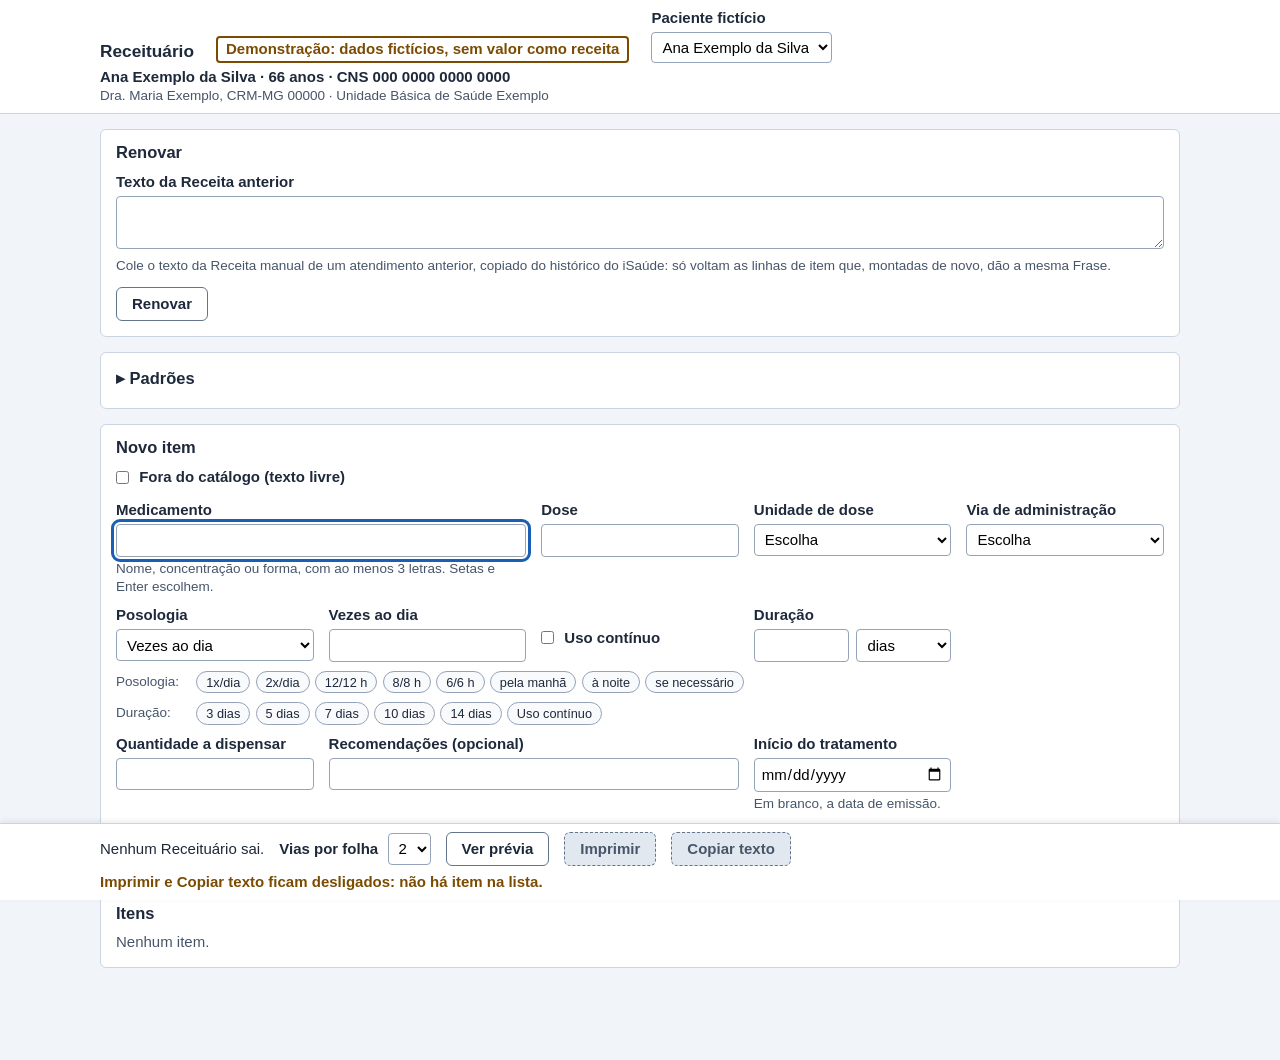
==== commit 0c0cb0c9: "Lista dos Padrões começa fechada, com o título que a abre e o alerta antes dela Co-Authored-By: Clau" ====
--- a/index.html
+++ b/index.html
@@ -42,11 +42,12 @@
       <ul class="nao-reconhecidas" id="nao-reconhecidas" aria-label="Linhas que não voltaram"></ul>
     </section>
 
-    <!-- Os Padrões (ADR 0011): o clique preenche o Novo item, e o Enter o acrescenta. Some abaixo de 12 anos. -->
+    <!-- Os Padrões (ADR 0011): o clique preenche o Novo item, e o Enter o acrescenta. Some abaixo de 12 anos. O botão do
+         título abre a lista, que começa sempre fechada (ADR 0013); o alerta fica entre o título e a lista. -->
     <section class="quadro padroes" id="quadro-padroes" aria-labelledby="titulo-padroes">
-      <h2 id="titulo-padroes">Padrões</h2>
+      <h2 id="titulo-padroes"><button type="button" id="abrir-padroes" aria-expanded="false" aria-controls="grupos-padroes">Padrões</button></h2>
       <p class="alerta" id="alerta-padroes" role="status"></p>
-      <div id="grupos-padroes"></div>
+      <div id="grupos-padroes" hidden></div>
     </section>
 
     <!-- Enter adiciona o item (ou grava a edição), e Esc limpa o formulário (ou cancela a edição). -->
--- a/estilo.css
+++ b/estilo.css
@@ -42,6 +42,11 @@
 /* As Etapas, cada uma no seu quadro, dentro do quadro delas. */
 fieldset.etapas, fieldset.etapa, .padroes fieldset { margin: .75rem 0 0; padding: 0 .75rem .5rem; border: 1px solid #cbd5e1; border-radius: 4px; }
 .padroes .alerta:empty { display: none; }
+/* O botão do título abre e fecha a lista dos Padrões, com a seta que diz o estado. O padding leva o alvo acima de 24 px
+   de altura (WCAG 2.5.8). */
+#abrir-padroes { width: 100%; padding: .2rem 0; border: 0; background: none; color: inherit; font: inherit; text-align: left; cursor: pointer; }
+#abrir-padroes::before { content: "▸ "; }
+#abrir-padroes[aria-expanded="true"]::before { content: "▾ "; }
 fieldset legend { padding: 0 .25rem; font-weight: 600; }
 #numero-de-etapas { width: auto; }
 .par { display: flex; gap: .5rem; }
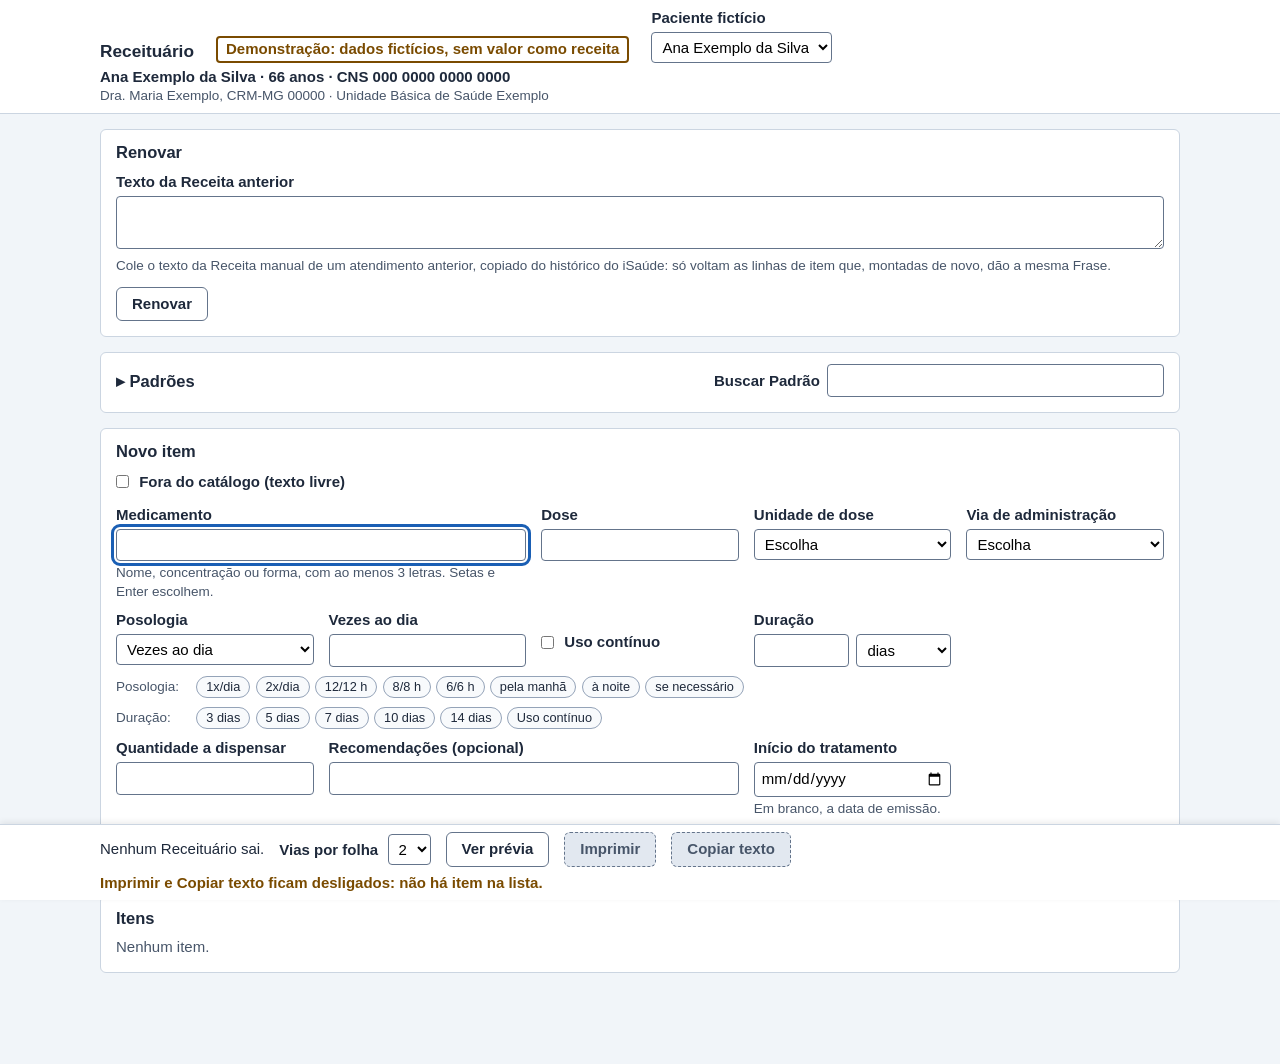
==== commit 34aef26d: "Busca dos Padrões na linha do título, com as correções das revisões de acessibilidade e de código Co" ====
--- a/index.html
+++ b/index.html
@@ -43,10 +43,24 @@
     </section>
 
     <!-- Os Padrões (ADR 0011): o clique preenche o Novo item, e o Enter o acrescenta. Some abaixo de 12 anos. O botão do
-         título abre a lista, que começa sempre fechada (ADR 0013); o alerta fica entre o título e a lista. -->
+         título abre a lista, que começa sempre fechada (ADR 0013). A busca fica na linha do título, e os Padrões achados
+         aparecem por cima da tela, sem abrir a lista. O alerta fica entre o título e a busca, numa linha só dele, para os
+         achados não o cobrirem, e continua entre o título e a lista. -->
     <section class="quadro padroes" id="quadro-padroes" aria-labelledby="titulo-padroes">
-      <h2 id="titulo-padroes"><button type="button" id="abrir-padroes" aria-expanded="false" aria-controls="grupos-padroes">Padrões</button></h2>
-      <p class="alerta" id="alerta-padroes" role="status"></p>
+      <div class="cabeca-padroes">
+        <h2 id="titulo-padroes"><button type="button" id="abrir-padroes" aria-expanded="false" aria-controls="grupos-padroes">Padrões</button></h2>
+        <p class="alerta" id="alerta-padroes" role="status"></p>
+        <div class="busca">
+          <label for="buscar-padrao">Buscar Padrão</label>
+          <div class="combobox">
+            <input id="buscar-padrao" type="text" autocomplete="off" spellcheck="false" aria-describedby="alerta-padroes"
+              role="combobox" aria-autocomplete="list" aria-expanded="false" aria-controls="lista-padroes">
+            <!-- tabindex="-1", como na lista do Medicamento. -->
+            <ul id="lista-padroes" class="resultados" role="listbox" aria-label="Padrões encontrados" tabindex="-1" hidden></ul>
+          </div>
+          <p class="so-leitor" id="resumo-padroes" role="status"></p>
+        </div>
+      </div>
       <div id="grupos-padroes" hidden></div>
     </section>
 
@@ -81,7 +95,9 @@
             <input id="produto" type="text" autocomplete="off" spellcheck="false"
               role="combobox" aria-autocomplete="list" aria-expanded="false" aria-controls="lista-produtos"
               aria-describedby="ajuda-busca msgs-produto">
-            <ul id="lista-produtos" class="resultados" role="listbox" aria-label="Produtos encontrados" hidden></ul>
+            <!-- tabindex="-1": a lista com rolagem não vira parada do Tab (Chrome 130+), que a esconderia no meio da
+                 troca de foco e deixaria o foco no body. -->
+            <ul id="lista-produtos" class="resultados" role="listbox" aria-label="Produtos encontrados" tabindex="-1" hidden></ul>
           </div>
           <p class="ajuda" id="ajuda-busca">Nome, concentração ou forma, com ao menos 3 letras. Setas e Enter escolhem.</p>
           <!-- A contagem só para o leitor de tela: a lista já a mostra a quem enxerga. -->
--- a/estilo.css
+++ b/estilo.css
@@ -2,8 +2,8 @@
    formulário do item, a lista e a barra fixa no rodapé. Cabe numa tela de 1366×768. Nada é indicado só por cor: o erro, o alerta e o bloqueio levam o nome. */
 :root { color-scheme: light; font-family: -apple-system, BlinkMacSystemFont, "Segoe UI", Roboto, "Helvetica Neue", Arial, sans-serif; font-size: 15px; line-height: 1.35; }
 [hidden] { display: none !important; } /* vence o display: grid e flex dos blocos */
-/* O campo que recebe o foco não fica embaixo do topo nem da barra, que são fixos.
-   shortcut: alturas fixas, as maiores do topo e da barra em 1366×768; medir com JavaScript se elas passarem disso. */
+/* O campo que recebe o foco não fica embaixo do topo nem da barra, que são fixos (WCAG 2.4.11). Esta é a folga até a
+   primeira medida: a tela.js a troca pela altura deles, que cresce com o zoom, mais uma ou duas linhas de mensagem. */
 html { scroll-padding: 8rem 0 10rem; }
 body { margin: 0; background: #f1f5f9; color: #1e293b; }
 :focus-visible { outline: 3px solid #1a5fb4; outline-offset: 2px; }
@@ -35,7 +35,8 @@
 label { display: block; margin: .6rem 0 .25rem; font-weight: 600; }
 label.caixa { margin-top: 2.1rem; }
 input, select, button { font: inherit; }
-input, select { width: 100%; box-sizing: border-box; padding: .35rem .4rem; border: 1px solid #94a3b8; border-radius: 4px; background: #fff; color: #000; }
+/* A borda é o que mostra onde está o campo: 4,8:1 contra o branco, acima dos 3:1 (WCAG 1.4.11). */
+input, select { width: 100%; box-sizing: border-box; padding: .35rem .4rem; border: 1px solid #64748b; border-radius: 4px; background: #fff; color: #000; }
 input[type="checkbox"] { width: auto; margin: 0 .4rem 0 0; vertical-align: -.1rem; }
 input::placeholder { color: #475569; } /* a sugerida e o padrão, que valem com o campo em branco */
 option:disabled { color: #94a3b8; }
@@ -47,6 +48,15 @@
 #abrir-padroes { width: 100%; padding: .2rem 0; border: 0; background: none; color: inherit; font: inherit; text-align: left; cursor: pointer; }
 #abrir-padroes::before { content: "▸ "; }
 #abrir-padroes[aria-expanded="true"]::before { content: "▾ "; }
+/* A busca dos Padrões na linha do título, para o Novo item não descer (ADR 0013); numa tela estreita, ela desce. O
+   título cresce, para a linha toda, menos a busca, abrir e fechar a lista, como antes da busca. O alerta, quando há,
+   ocupa uma linha só dele, entre o título e a busca, e os achados não o cobrem. */
+.cabeca-padroes { display: flex; flex-wrap: wrap; align-items: center; gap: .25rem 1.5rem; }
+.cabeca-padroes h2 { flex: 1; }
+.cabeca-padroes .alerta { flex-basis: 100%; margin: 0; }
+.cabeca-padroes .busca { display: flex; flex: 0 1 30rem; align-items: center; gap: .5rem; }
+.cabeca-padroes .busca label { margin: 0; white-space: nowrap; }
+.cabeca-padroes .combobox { flex: 1; }
 fieldset legend { padding: 0 .25rem; font-weight: 600; }
 #numero-de-etapas { width: auto; }
 .par { display: flex; gap: .5rem; }
@@ -71,7 +81,7 @@
 .botao:disabled { border: 1px dashed #64748b; background: #e2e8f0; color: #475569; cursor: not-allowed; }
 
 /* Renovar: o campo do texto colado e as linhas que não voltaram. */
-textarea { width: 100%; box-sizing: border-box; padding: .35rem .4rem; border: 1px solid #94a3b8; border-radius: 4px; font: inherit; resize: vertical; }
+textarea { width: 100%; box-sizing: border-box; padding: .35rem .4rem; border: 1px solid #64748b; border-radius: 4px; font: inherit; resize: vertical; }
 .resultado { margin: .5rem 0 0; }
 .nao-reconhecidas:empty { display: none; }
 .nao-reconhecidas { margin: .5rem 0 0; padding-left: 1.25rem; }
@@ -89,6 +99,9 @@
 .barra .msgs p { margin-top: .2rem; }
 /* Muitos alertas rolam dentro da barra, para ela não tomar a tela. */
 #avisos-da-barra { max-height: 4.5rem; overflow-y: auto; }
+/* Numa janela baixa, como com zoom de 175% ou mais numa tela de 768 px, o topo e a barra fixos cobririam quase toda a
+   tela, e com 400% a tela inteira (WCAG 1.4.10 e 2.4.11): eles rolam com a página. Na media query, o px é o da janela. */
+@media (max-height: 400px) { .topo, .barra { position: static; } }
 
 /* A prévia, por cima da tela, com as folhas do tamanho do papel. */
 .previa { width: 100%; padding: 0; border: 1px solid #64748b; border-radius: 6px; background: #e2e8f0; }
